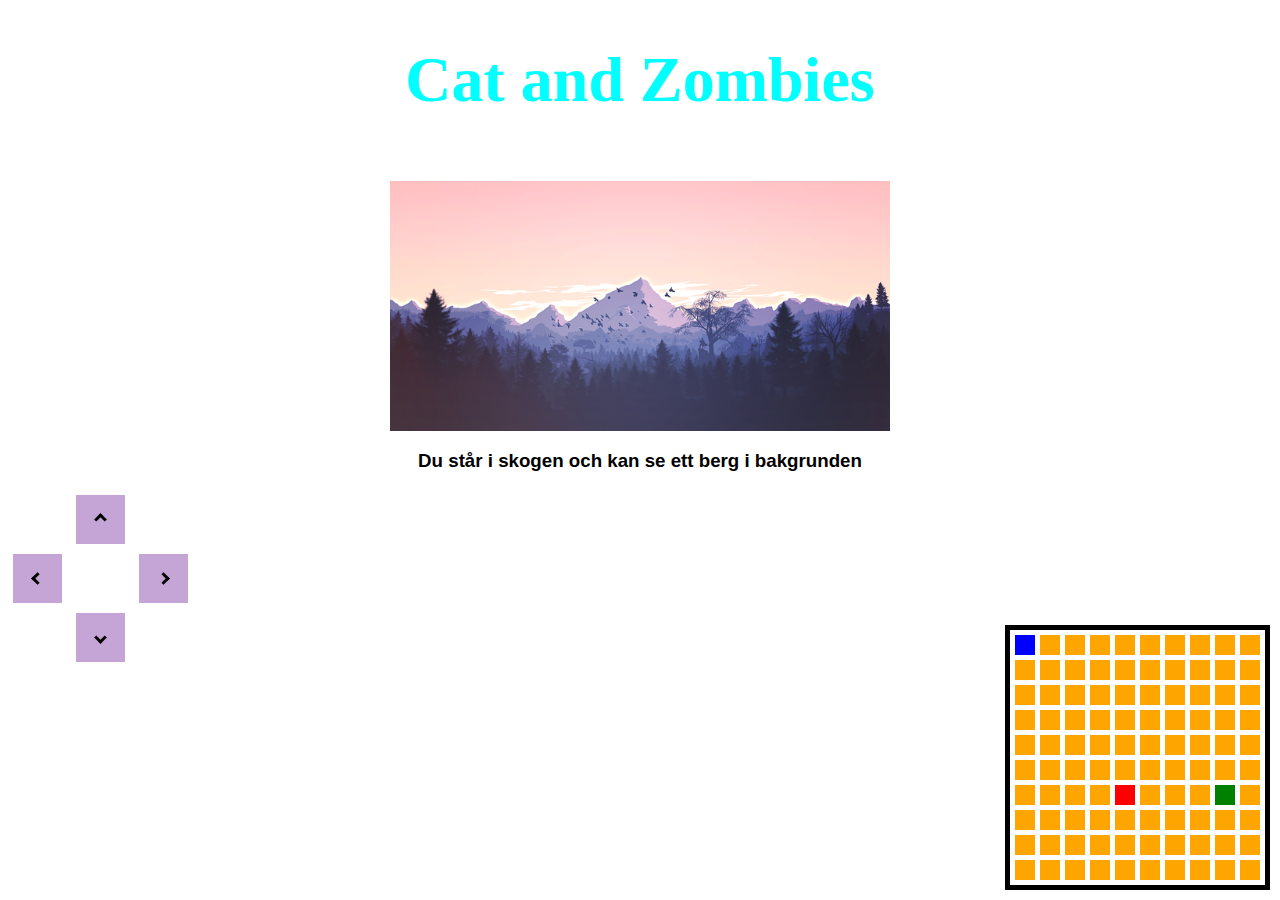
==== game.html @ 53f81117 "Initial commit" ====
<!DOCTYPE html>
<html lang="en">
<head>
    <meta charset="UTF-8">
    <meta name="viewport" content="width=device-width, initial-scale=1.0">
    <title>Cats and Zombies</title>
    <link href="css/style.css" rel="stylesheet">
</head>
<body>
    <div id="titlename"></div>
    <script src="script/titlescreen.js"></script>

    <div>
        <img id="locationimage" src="images/mountains1.png" class="locationcontainer">
        <h3 id="locationtext" class="textcontainer">Du står i skogen och kan se ett berg i bakgrunden</h3>
    </div>
    <button onclick="moveplayer('player', 'up')" class="movebuttons moveright"><div class="arrow up"></div></button>
    <br>
    <button onclick="moveplayer('player', 'left')" class="movebuttons"><div class="arrow left"></div></button>
    <button onclick="moveplayer('player', 'right')" class="movebuttons moveright"><div class="arrow right"></div></button>
    <br>
    <button onclick="moveplayer('player', 'down')" class="movebuttons moveright"><div class="arrow down"></div></button>
    <script src="script/movement.js"></script>
    <script src="script/location.js"></script>
    <script src="script/mapgeneration.js"></script>
    <div class="map-container"></div>
</body>
</html>
---- css/style.css ----
h1
{
    text-align: center;
    color:aqua;
    margin-bottom: 1.0em;
    font-size: 4em;
}

h1 a
{
    color: inherit;
    text-decoration: none; 
}

.backgroundimage
{
    background-image:url(../images/mountainstars.jpg);
    width: fill;
    height: 880px; 
}

.navbutton
{
    font-family: 'Lucida Sans', 'Lucida Sans Regular', 'Lucida Grande', 'Lucida Sans Unicode', Geneva, Verdana, sans-serif;
    background-color: rgba(188, 188, 188, 0.8);
    text-align: center;
    display: block;
    border: 1px solid White;
    margin:auto;
    margin-bottom: 6em;
    padding: 1.5em;
    padding-left: 5em;
    padding-right: 5em;
    text-decoration: none;
    border-radius: 15px;
    width: 10em;
}
.navbutton:hover
{
    background-color: rgba(188, 188, 188, 1);
}

.settings
{
    background-color: blueviolet;
    height: 880px;
    display: block;
}

.checkbox
{
    display: flex;
    flex-direction: column;
    margin:auto;
    margin-bottom: 5em;
    width: 20px;
    height: 20px;
}

.checkboxlabel
{
    margin:auto;
    display: flex;
    flex-direction: column;
    text-align: center;
    font-size: 1.5em;
}

.board-container {
    display: grid;
    grid-template-columns: repeat(auto-fit, minmax(50px, 1fr));
    gap: 5px;
    position: fixed;
    right: 10px; 
    bottom: 10px; 
    width: max-content;
    height: max-content;
    border: 5px solid #000;
    padding: 5px
}
.board-cell {
    width: 20px;
    height: 20px;
    background-color: orange ;
}

.locationcontainer
{
    display:flex;
    width: 500px;
    height: 250px;
    margin: auto;
}

.textcontainer
{
    font-family: 'Lucida Sans', 'Lucida Sans Regular', 'Lucida Grande', 'Lucida Sans Unicode', Geneva, Verdana, sans-serif;
    text-align: center;

}
.movebuttons {
    font-family: 'Lucida Sans', 'Lucida Sans Regular', 'Lucida Grande', 'Lucida Sans Unicode', Geneva, Verdana, sans-serif;
    display: inline-flex; 
    justify-content: center;
    align-items: center;
    padding: 20px;
    text-decoration: none;
    background-color: #f0f0f0;
    border: none;
    cursor: pointer;
    margin: 5px;
    background-color: rgba(156, 104, 187, 0.596);
}

.movebuttons:hover {
    background-color: #dcdcdc; /* Lighten background on hover */
}

.arrow {
    border: solid black;
    border-width: 0 3px 3px 0;
    display: inline-block;
    padding: 3px;
}

.right {
    transform: rotate(-45deg);
}

.left {
    transform: rotate(135deg);
}

.up {
    transform: rotate(-135deg);
}

.down {
    transform: rotate(45deg);
}
  
.moveright
{
    margin-left: 68px;
}

.player-cell {
    background-color: blue;
}
.cat-cell {
    background-color: green;
}
.zombie-cell {
    background-color: red; 
}
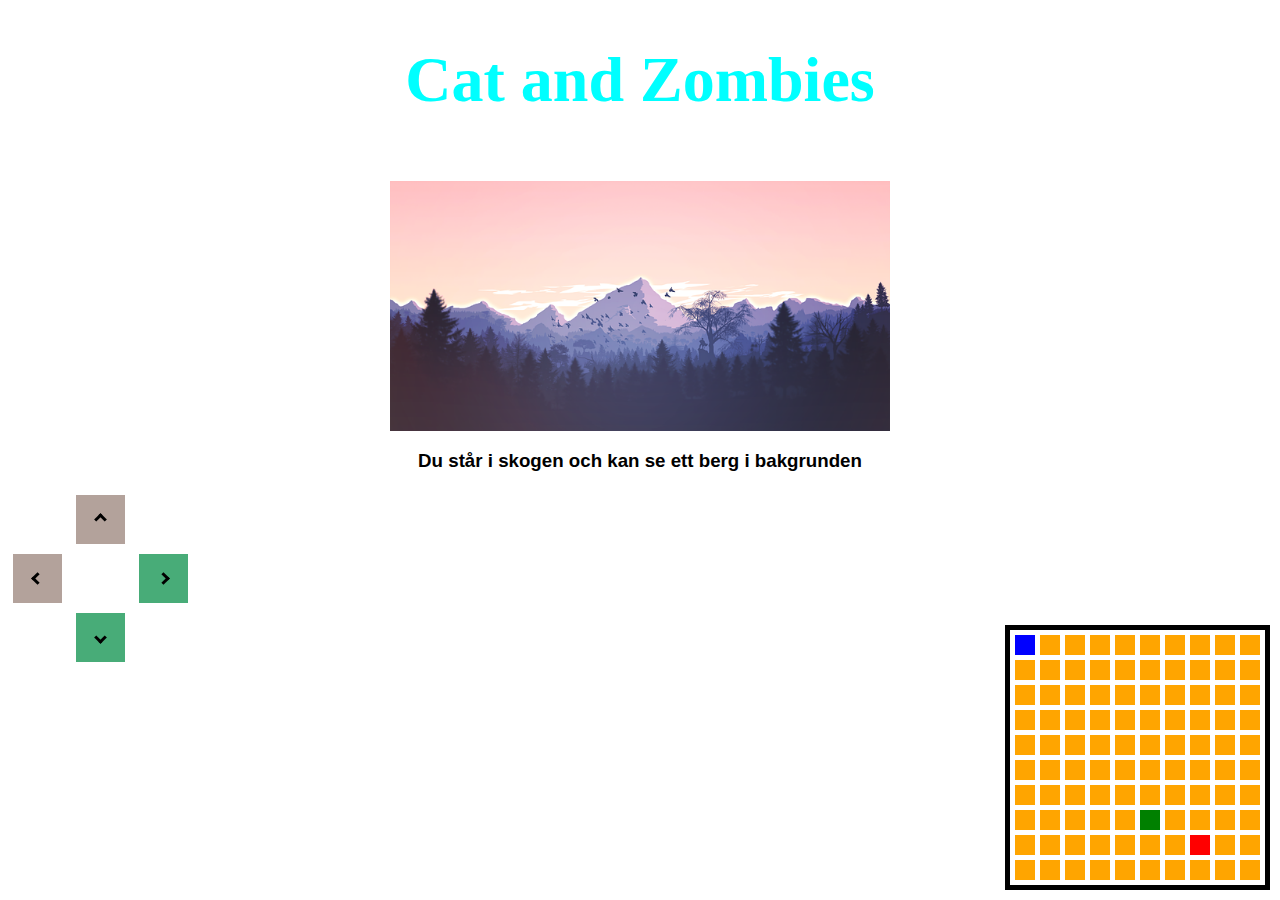
==== commit 26c02b54: "collision logic" ====
--- a/game.html
+++ b/game.html
@@ -14,14 +14,15 @@
         <img id="locationimage" src="images/mountains1.png" class="locationcontainer">
         <h3 id="locationtext" class="textcontainer">Du står i skogen och kan se ett berg i bakgrunden</h3>
     </div>
-    <button onclick="moveplayer('player', 'up')" class="movebuttons moveright"><div class="arrow up"></div></button>
+    <button id="buttonup" onclick="moveplayer('player', 'up')" class="movebuttons moveright"><div class="arrow up"></div></button>
     <br>
-    <button onclick="moveplayer('player', 'left')" class="movebuttons"><div class="arrow left"></div></button>
-    <button onclick="moveplayer('player', 'right')" class="movebuttons moveright"><div class="arrow right"></div></button>
+    <button id="buttonleft" onclick="moveplayer('player', 'left')" class="movebuttons"><div class="arrow left"></div></button>
+    <button id="buttonright" onclick="moveplayer('player', 'right')" class="movebuttons moveright"><div class="arrow right"></div></button>
     <br>
-    <button onclick="moveplayer('player', 'down')" class="movebuttons moveright"><div class="arrow down"></div></button>
+    <button id="buttondown" onclick="moveplayer('player', 'down')" class="movebuttons moveright"><div class="arrow down"></div></button>
     <script src="script/movement.js"></script>
     <script src="script/location.js"></script>
+    <script src="script/gamelogic.js"></script>
     <script src="script/mapgeneration.js"></script>
     <div class="map-container"></div>
 </body>
--- a/css/style.css
+++ b/css/style.css
@@ -109,7 +109,7 @@
     border: none;
     cursor: pointer;
     margin: 5px;
-    background-color: rgba(156, 104, 187, 0.596);
+    background-color: rgba(0, 139, 67, 0.717);
 }
 
 .movebuttons:hover {
